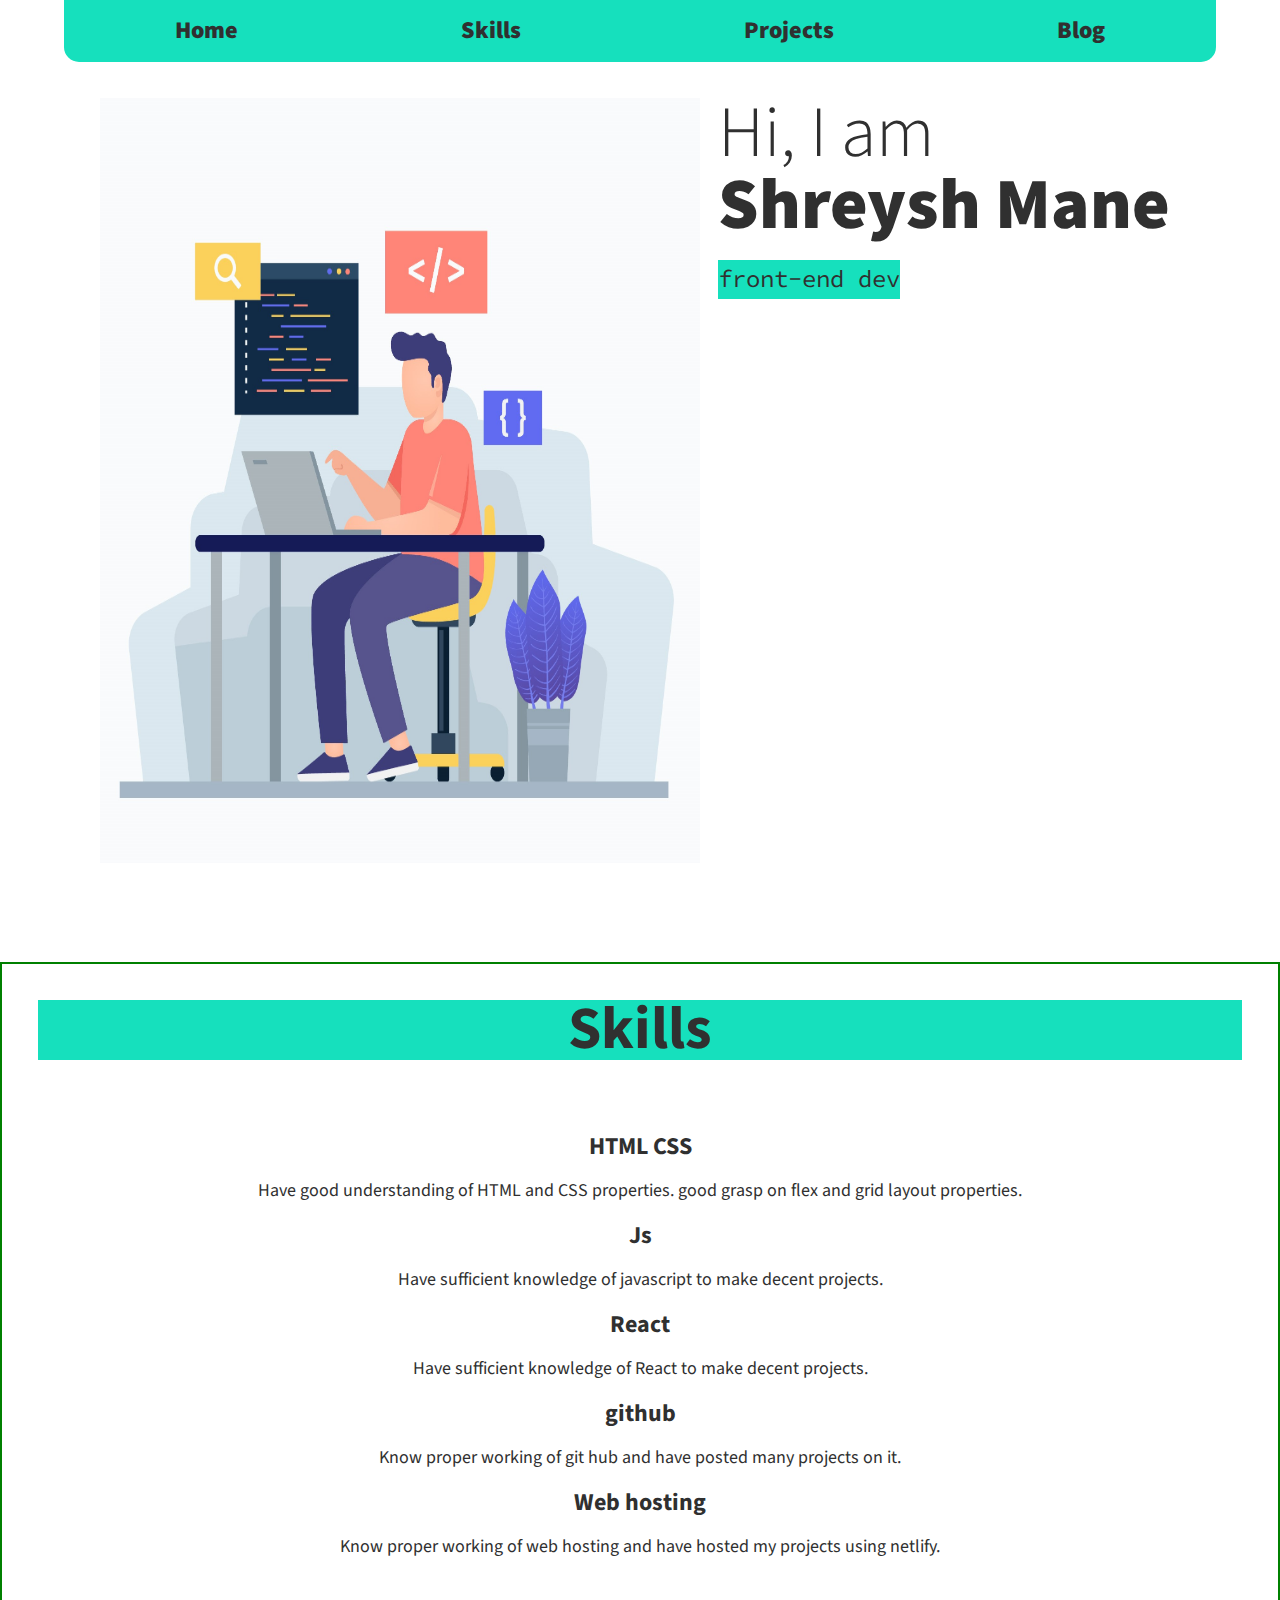
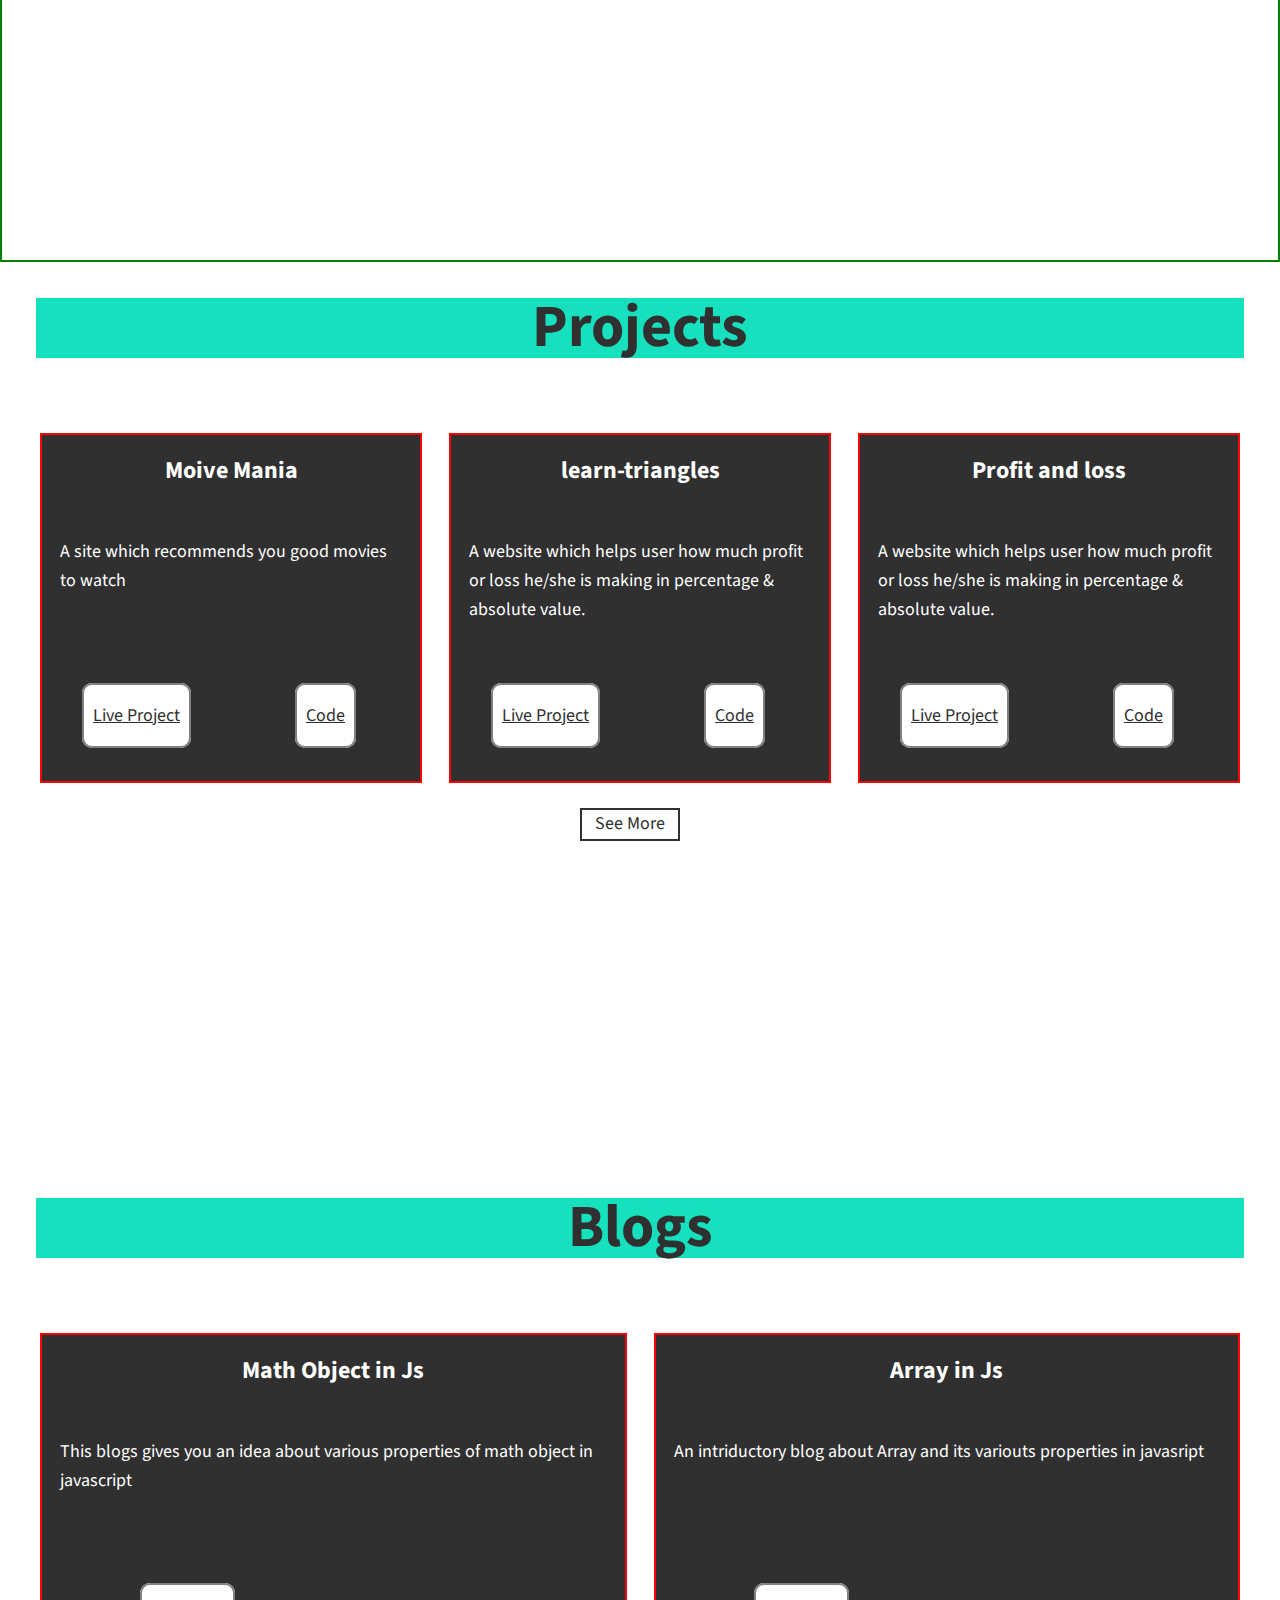
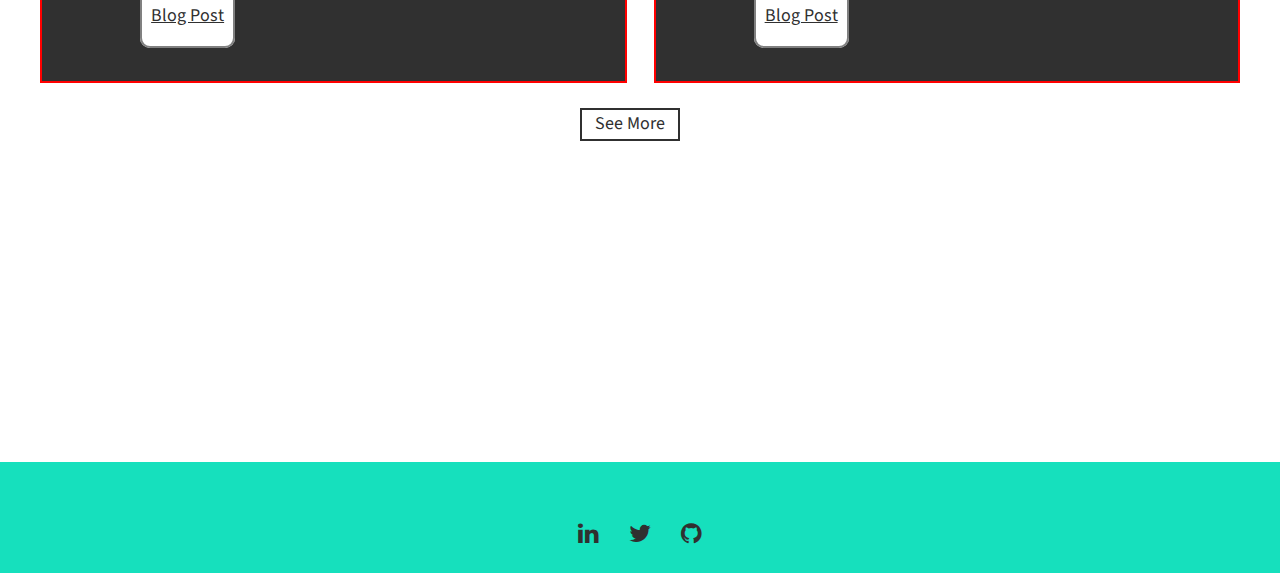
==== index.html @ 8b34b41b "feat - firstPage design" ====
<!DOCTYPE html>
<html lang="en">
  <head>
    <link
      rel="stylesheet"
      href="https://cdnjs.cloudflare.com/ajax/libs/font-awesome/4.7.0/css/font-awesome.min.css"
    />
    <link
      href="https://fonts.googleapis.com/css?family=Source+Code+Pro:400,900|Source+Sans+Pro:300,900&display=swap"
      rel="stylesheet"
    />

    <link rel="stylesheet" href="./style.css" />
  </head>
  <body>
    <header>
      <nav class="nav">
        <ul class="nav__list">
          <li class="nav__item">
            <a href="#home">Home</a>
          </li>
          <li class="nav__item">
            <a href="#skills">Skills</a>
          </li>
          <li class="nav__item">
            <a href="#projects">Projects</a>
          </li>
          <li class="nav__item">
            <a href="#blog">Blog</a>
          </li>
        </ul>
      </nav>
    </header>

    <!-- Introduction -->
    <section class="intro" id="home">
      <div class="section__intro--right">
        <h1 class="section__title section__title--intro">
          Hi, I am <strong>Shreysh Mane</strong>
        </h1>
        <p class="section__subtitle section__subtitle--intro">front-end dev</p>
      </div>
      <img
        src="./img/Hero-img.jpg"
        alt="a picture of Jane Smith smiling"
        class="intro__img"
      />
    </section>
    <!-- skill -->
    <section class="my-skills" id="skills">
      <h2 class="section__title section__title--skills">Skills</h2>
      <div class="skills">
        <div class="skill">
          <h3>HTML CSS</h3>
          <p>
            Have good understanding of HTML and CSS properties. good grasp on
            flex and grid layout properties.
          </p>
        </div>
        <!-- skill -->

        <div class="skill">
          <h3>Js</h3>
          <p>
            Have sufficient knowledge of javascript to make decent projects.
          </p>
        </div>
        <!-- / skill -->
        <div class="skill">
          <h3>React</h3>
          <p>Have sufficient knowledge of React to make decent projects.</p>
        </div>
        <!-- / skill -->
        <div class="skill">
          <h3>github</h3>
          <p>
            Know proper working of git hub and have posted many projects on it.
          </p>
        </div>
        <!-- / skill -->
        <div class="skill">
          <h3>Web hosting</h3>
          <p>
            Know proper working of web hosting and have hosted my projects using
            netlify.
          </p>
        </div>
      </div>
    </section>

    <!-- My Projects -->
    <section class="my-projects" id="projects">
      <h2 class="section__title section__title--project">Projects</h2>
      <div class="projects">
        <!-- project -->
        <div class="project">
          <h3 class="project-title">Moive Mania</h3>
          <p class="project-description">
            A site which recommends you good movies to watch
          </p>
          <div class="project-link"><a href="#">Live project</a></div>
          <div class="project-link"><a href="#">Code </a></div>
        </div>
        <!-- project -->
        <div class="project">
          <h3 class="project-title">learn-triangles</h3>
          <p class="project-description">
            A website which helps user how much profit or loss he/she is making
            in percentage & absolute value.
          </p>

          <div class="project-link">
            <a href="#">Live project</a>
          </div>

          <div class="project-link">
            <a href="#">Code </a>
          </div>
        </div>

        <!-- project -->
        <div class="project">
          <h3 class="project-title">Profit and loss</h3>
          <p class="project-description">
            A website which helps user how much profit or loss he/she is making
            in percentage & absolute value.
          </p>
          <div class="project-link">
            <a href="#">Live project</a>
          </div>
          <div class="project-link">
            <a href="#">Code </a>
          </div>
        </div>
        <!-- project -->
      </div>
      <!-- / projects -->
      <div id="btn">
        <div class="btn">
          <a href="#">See More</a>
        </div>
      </div>
    </section>

    <!-- My Blogs -->
    <section class="my-projects" id="blog">
      <h2 class="section__title section__title--project">Blogs</h2>
      <div class="projects">
        <!-- blog1 -->
        <div class="project">
          <h3 class="project-title">Math Object in Js</h3>
          <p class="project-description">
            This blogs gives you an idea about various properties of math object
            in javascript
          </p>
          <div class="project-link"><a href="#">Blog Post </a></div>
        </div>
        <!-- blog -->
        <div class="project">
          <h3 class="project-title">Array in Js</h3>
          <p class="project-description">
            An intriductory blog about Array and its variouts properties in
            javasript
          </p>

          <div class="project-link">
            <a href="#">Blog Post</a>
          </div>
        </div>
      </div>
      <!-- / projects -->
      <div id="btn">
        <div class="btn">
          <a href="./blog/blog.html">See More</a>
        </div>
      </div>
    </section>

    <!-- Footer -->
    <footer class="footer">
      <!-- replace with your own email address -->

      <ul class="footer-list">
        <li>
          <a href="http://linked.com">
            <i class="fa fa-linkedin"></i>
          </a>
        </li>
        <li>
          <a href="https://twitter.com">
            <i class="fa fa-twitter"></i>
          </a>
        </li>
        <li>
          <a href="https://github.com">
            <i class="fa fa-github"></i>
          </a>
        </li>
      </ul>
    </footer>
  </body>
</html>
---- style.css ----
*,
*::before,
*::after {
  box-sizing: border-box;
}

/* Custom Properties, update these for your own design */

:root {
  --ff-primary: "Source Sans Pro", sans-serif;
  --ff-secondary: "Source Code Pro", monospace;

  --fw-reg: 300;
  --fw-bold: 900;

  --clr-light: #fff;
  --clr-dark: #303030;
  --clr-accent: #16e0bd;

  --fs-h1: 3rem;
  --fs-h2: 2.25rem;
  --fs-h3: 1.25rem;
  --fs-body: 1rem;

  --bs: 0.25em 0.25em 0.75em rbga(0, 0, 0, 0.25);
}

@media (min-width: 800px) {
  :root {
    --fs-h1: 4.5rem;
    --fs-h2: 3.75rem;
    --fs-h3: 1.5rem;
    --fs-body: 1.125rem;
  }
}

/* General styles */

body {
  background: var(--clr-light);
  color: var(--clr-dark);
  margin: 0;
  font-family: var(--ff-primary);
  font-size: var(--fs-body);
  line-height: 1.6;
}

img {
  display: block;
  max-width: 100%;
}

strong {
  font-weight: var(--fw-bold);
}

h1,
h2,
h3 {
  line-height: 1;
  margin: 0;
}

h1 {
  font-size: var(--fs-h1);
}
h2 {
  font-size: var(--fs-h2);
}
h3 {
  font-size: var(--fs-h3);
}

a {
  text-decoration: none;
  text-transform: capitalize;
  color: var(--clr-dark);
}

ul {
  list-style: none;
  margin: 0;
  padding: 0;
}

.nav {
  background-color: var(--clr-accent);
  border-radius: 0 0 15px 15px;
  min-height: 50px;
}
.nav__list {
  display: flex;
  justify-content: space-around;
  flex-wrap: wrap;
}
.nav__item {
  /* border: 2px solid red; */
  font-size: var(--fs-h3);
  font-weight: var(--fw-bold);
  padding: 0.5em;
}

section {
  padding: 2em 2em;
  min-height: 100vh;
}

.section__title {
  margin-bottom: 0.25em;
}
.intro {
  height: calc(100 - 60px);
}

.section__title--intro {
  font-weight: var(--fw-reg);
}

.section__title--intro strong {
  display: block;
}

.section__subtitle {
  margin: 0;
  font-size: var(--fs-h3);
}

.section__subtitle--intro,
.section__subtitle--about {
  background: var(--clr-accent);
  font-family: var(--ff-secondary);
  margin-bottom: 1em;
}

.intro {
  position: relative;
}

.intro__img {
  box-shadow: var(--bs);
}

.section__subtitle--intro {
  display: inline-block;
}

/* #btn {
  width: 100%;
  background-color: red;
} */
.btn {
  display: inline-block;
  width: 100px;
  text-align: center;
  margin: 25px 0 0 30%;
  border: 2px solid;
}

@media (min-width: 600px) {
  .nav {
    /* min-height: 50px; */
    width: 90%;
    margin: 0 auto;
  }

  .intro {
    width: 90%;
    margin: 0 auto;
    display: flex;
    justify-content: flex-start;
  }
  .section__intro--right {
    margin-left: 1em;
    /* border: 2px solid red; */
    flex-grow: 1;
  }
  .intro__img {
    order: -1;
    width: min(600px, 60%);
    height: min(85vh, 80vw);
  }
  .btn {
    margin: 25px 0 0 45%;
  }
}

#skills {
  border: 2px solid green;
}
.section__title--skills {
  text-align: center;
  background-color: var(--clr-accent);
}
.skill h3 {
  text-align: center;
}

.section__title--skills {
  text-align: center;
  margin-bottom: 1em;
}

@media (min-width: 600px) {
  .section__title--skills {
    margin-bottom: 1.25em;
  }
  .skills {
    /* min-height: 50px; */
    width: 90%;
    text-align: center;
    margin: 0 auto;
  }
}
#projects {
  width: 100vw;
}
.section__title--project {
  text-align: center;
  margin-bottom: 1em;
  background-color: var(--clr-accent);
}
.project-link {
  display: inline-block;
  margin: 0 0.5em 1.5em 0;
}
.project-link a {
  border: 2px solid grey;
  padding: 1em 0.5em;
  border-radius: 10px;
  background-color: var(--clr-light);
  text-decoration: underline;
}

@media (min-width: 800px) {
  .section__title--project {
    margin-bottom: 1.25em;
  }

  .projects {
    display: grid;
    max-width: 1200px;
    margin: 0 auto;
    grid-template-columns: repeat(auto-fit, minmax(200px, 1fr));
    grid-auto-rows: 350px;
    grid-gap: 1.5em;
    /* border: 2px solid blue; */
  }

  .project {
    border: 2px solid red;
    background-color: var(--clr-dark);
    color: var(--clr-light);
    display: flex;
    flex-wrap: wrap;
    align-content: flex-start;
  }

  .project-title {
    height: 15%;
    margin-top: 1em;

    flex-basis: 100%;
    text-align: center;
  }
  .project-description {
    height: 55%;
    flex-basis: 100%;
    margin: 0;
    padding: 1.5em 1em;
  }
  .project-link {
    text-align: center;
    height: 25%;
    flex-basis: 50%;
    margin: 0;
  }
  .project-link a {
    border: 2px solid grey;
    padding: 1em 0.5em;
    border-radius: 10px;
    background-color: var(--clr-light);
    text-decoration: underline;
  }
}

.footer {
  background-color: var(--clr-accent);
  text-align: center;
  padding: 1em 0;
}

.footer-list {
  list-style: none;
  display: flex;
  justify-content: center;
  margin: 2em 0 0;
  padding: 0;
}

.footer a {
  text-decoration: none;
  font-size: var(--fs-h3);
  padding: 15px;
}
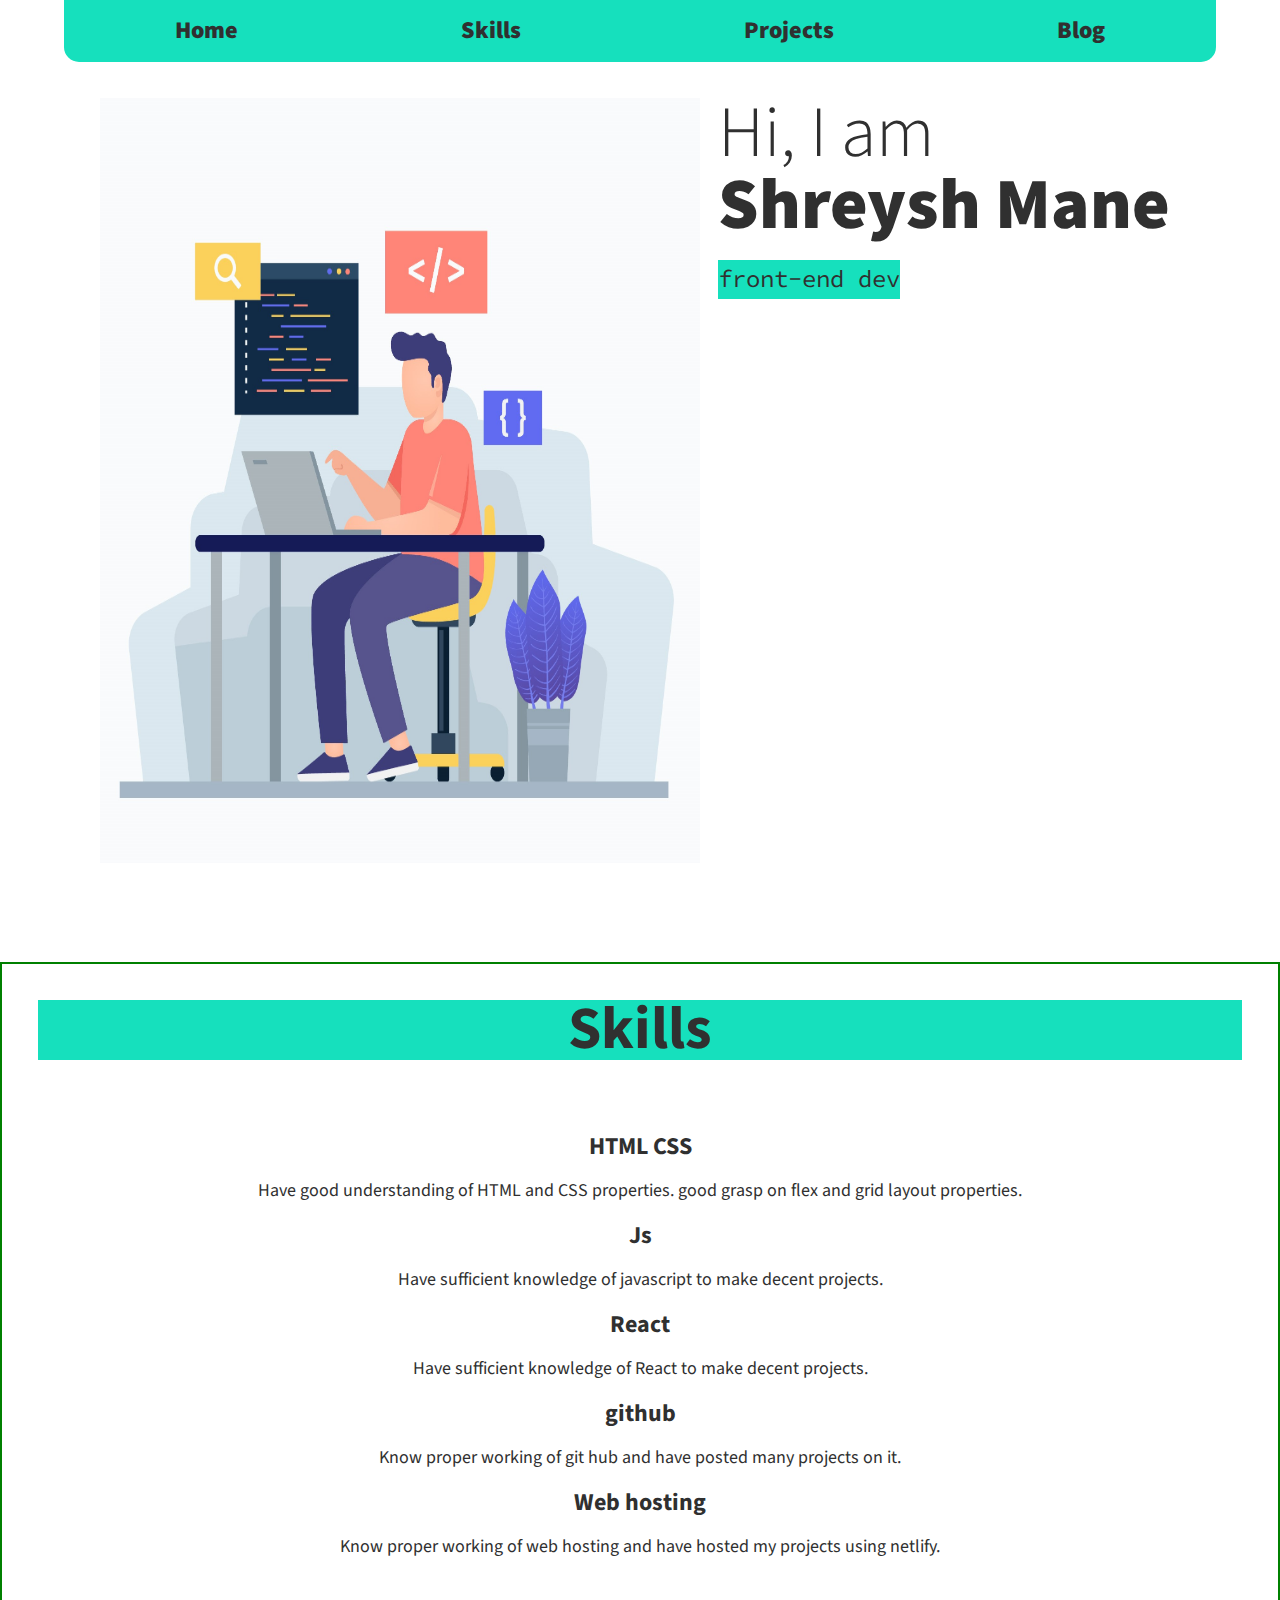
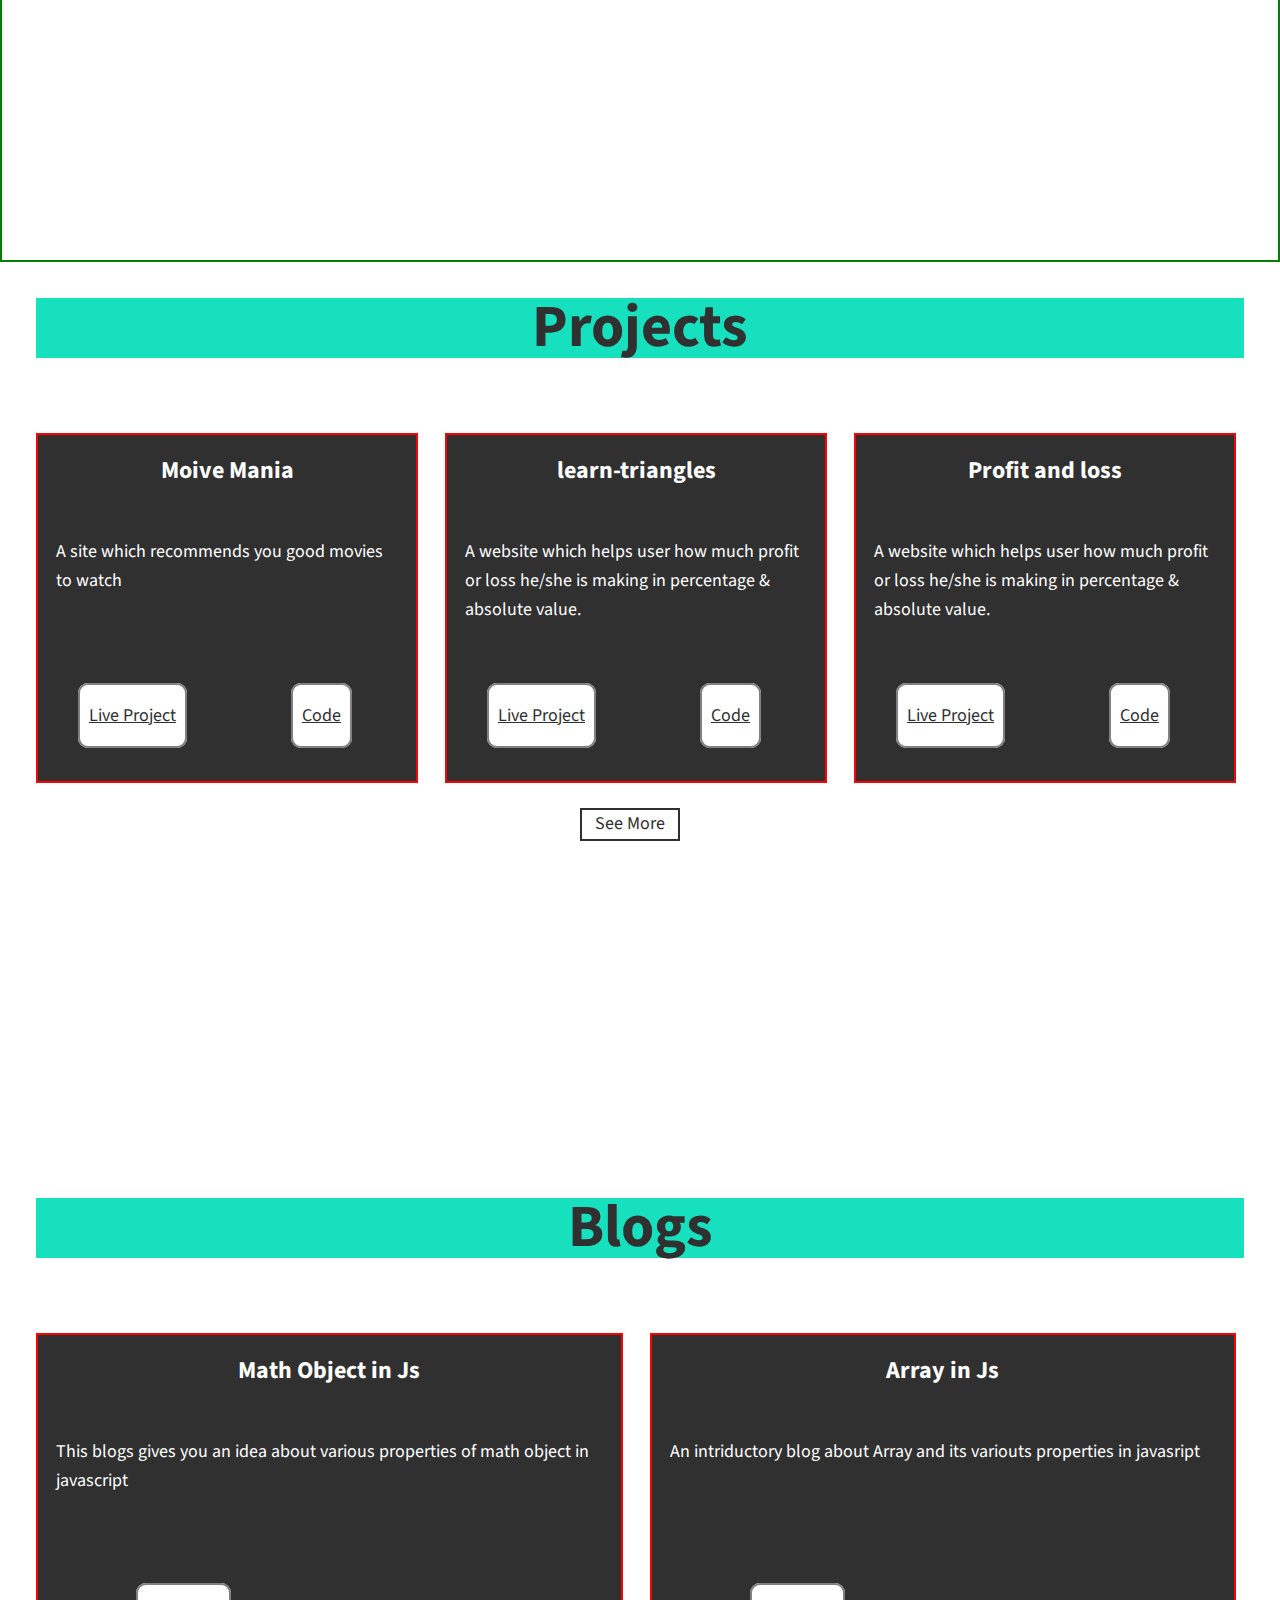
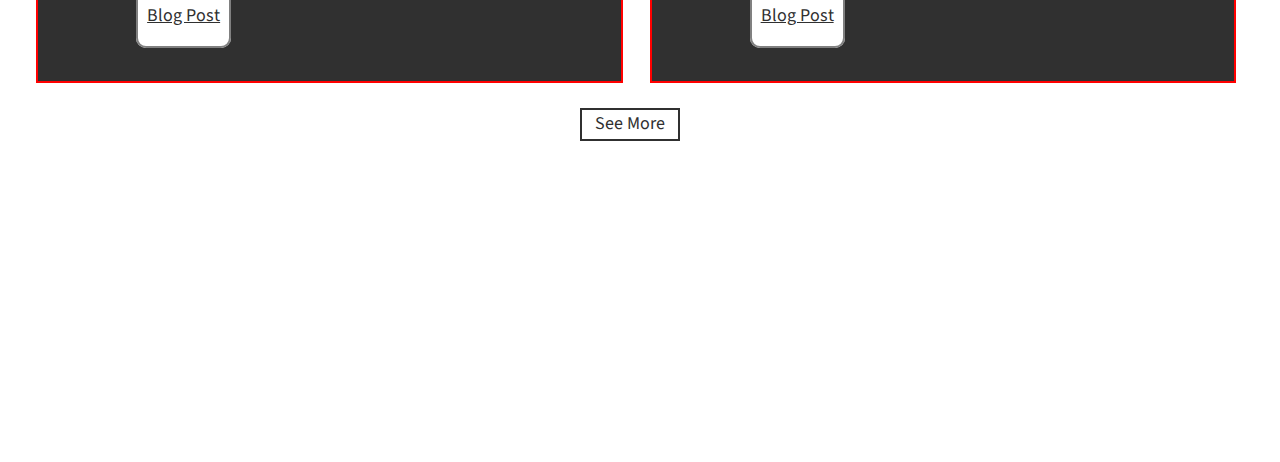
==== commit ebf49580: "feat -blog and project page" ====
--- a/index.html
+++ b/index.html
@@ -135,9 +135,10 @@
         <!-- project -->
       </div>
       <!-- / projects -->
+
       <div id="btn">
         <div class="btn">
-          <a href="#">See More</a>
+          <a href="./project/project.html">See More</a>
         </div>
       </div>
     </section>
@@ -177,9 +178,7 @@
     </section>
 
     <!-- Footer -->
-    <footer class="footer">
-      <!-- replace with your own email address -->
-
+    <!-- <footer class="footer">
       <ul class="footer-list">
         <li>
           <a href="http://linked.com">
@@ -197,6 +196,6 @@
           </a>
         </li>
       </ul>
-    </footer>
+    </footer> -->
   </body>
 </html>
--- a/style.css
+++ b/style.css
@@ -34,8 +34,6 @@
   }
 }
 
-/* General styles */
-
 body {
   background: var(--clr-light);
   color: var(--clr-dark);
@@ -94,7 +92,6 @@
   flex-wrap: wrap;
 }
 .nav__item {
-  /* border: 2px solid red; */
   font-size: var(--fs-h3);
   font-weight: var(--fw-bold);
   padding: 0.5em;
@@ -144,10 +141,6 @@
   display: inline-block;
 }
 
-/* #btn {
-  width: 100%;
-  background-color: red;
-} */
 .btn {
   display: inline-block;
   width: 100px;
@@ -156,9 +149,8 @@
   border: 2px solid;
 }
 
-@media (min-width: 600px) {
+@media (min-width: 480px) {
   .nav {
-    /* min-height: 50px; */
     width: 90%;
     margin: 0 auto;
   }
@@ -171,7 +163,6 @@
   }
   .section__intro--right {
     margin-left: 1em;
-    /* border: 2px solid red; */
     flex-grow: 1;
   }
   .intro__img {
@@ -205,7 +196,6 @@
     margin-bottom: 1.25em;
   }
   .skills {
-    /* min-height: 50px; */
     width: 90%;
     text-align: center;
     margin: 0 auto;
@@ -239,11 +229,9 @@
   .projects {
     display: grid;
     max-width: 1200px;
-    margin: 0 auto;
-    grid-template-columns: repeat(auto-fit, minmax(200px, 1fr));
+    grid-template-columns: repeat(auto-fit, minmax(300px, 1fr));
     grid-auto-rows: 350px;
     grid-gap: 1.5em;
-    /* border: 2px solid blue; */
   }
 
   .project {
@@ -282,7 +270,6 @@
     text-decoration: underline;
   }
 }
-
 .footer {
   background-color: var(--clr-accent);
   text-align: center;
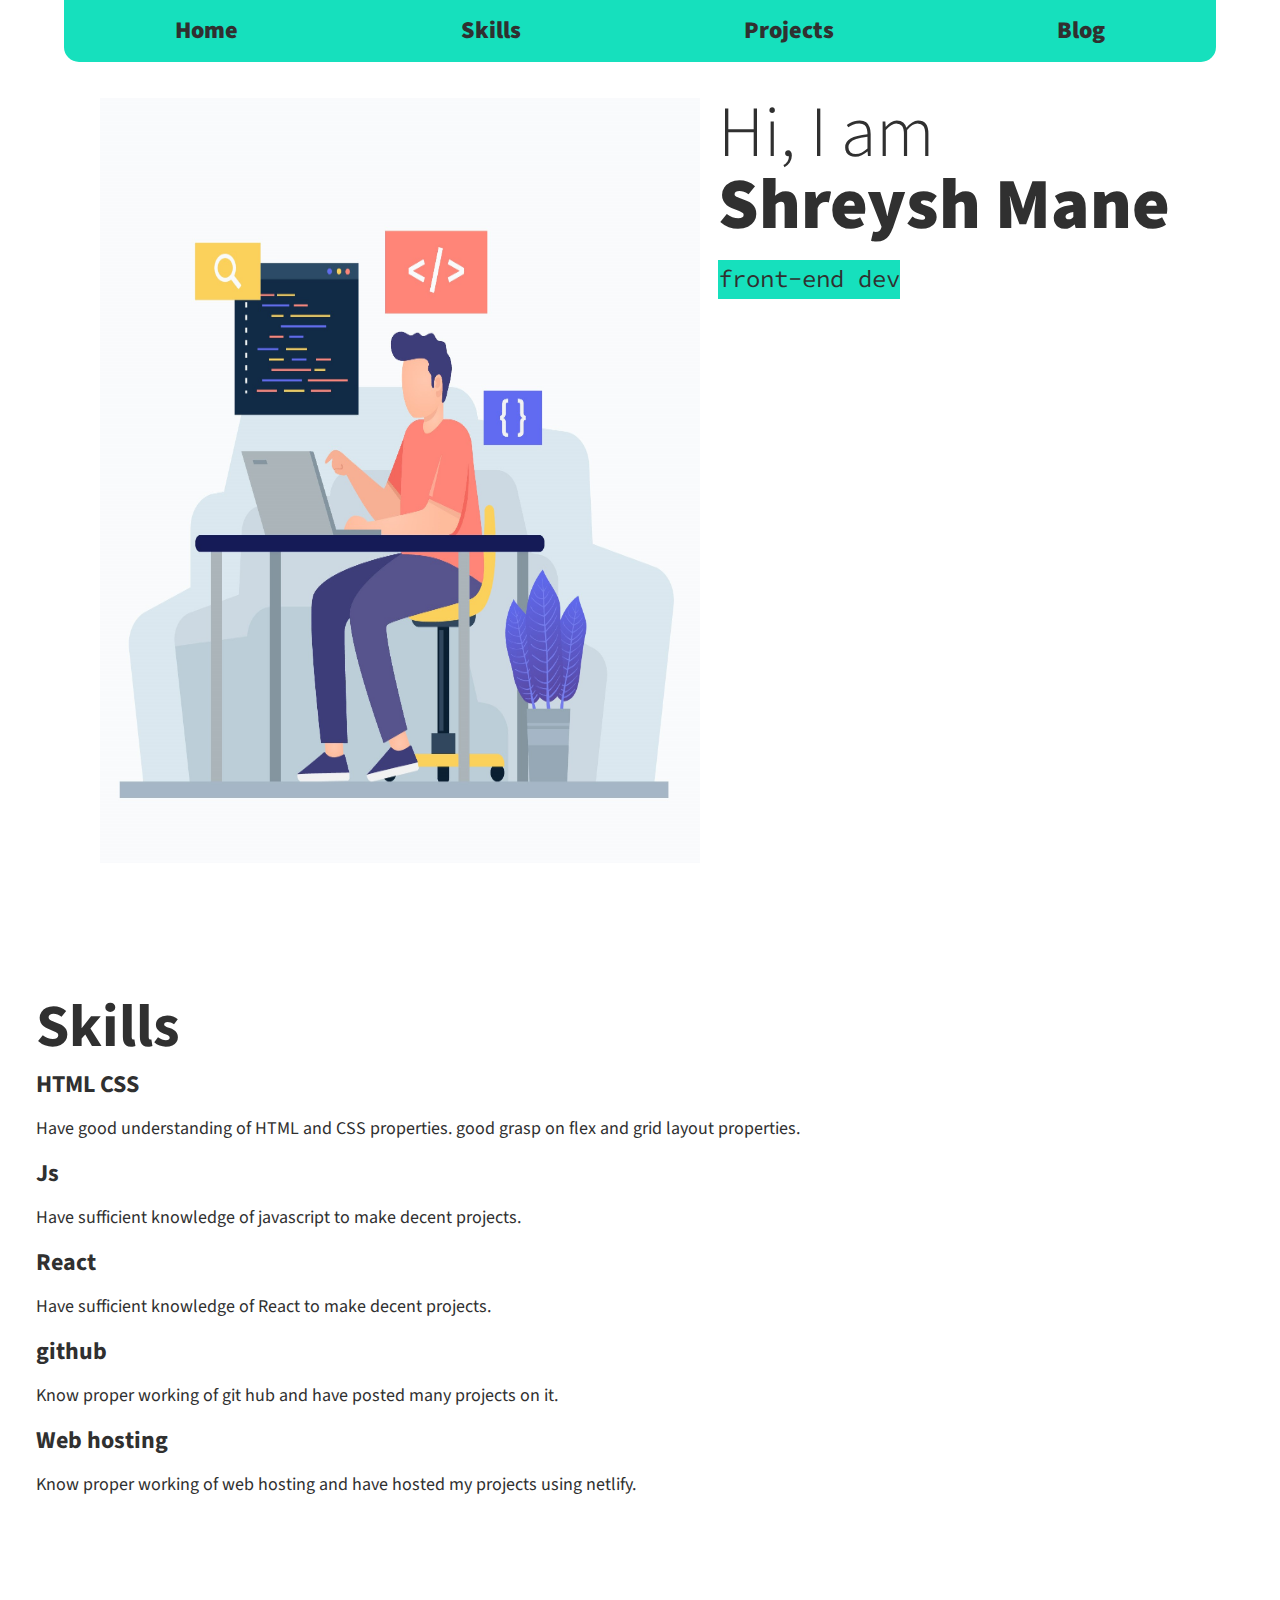
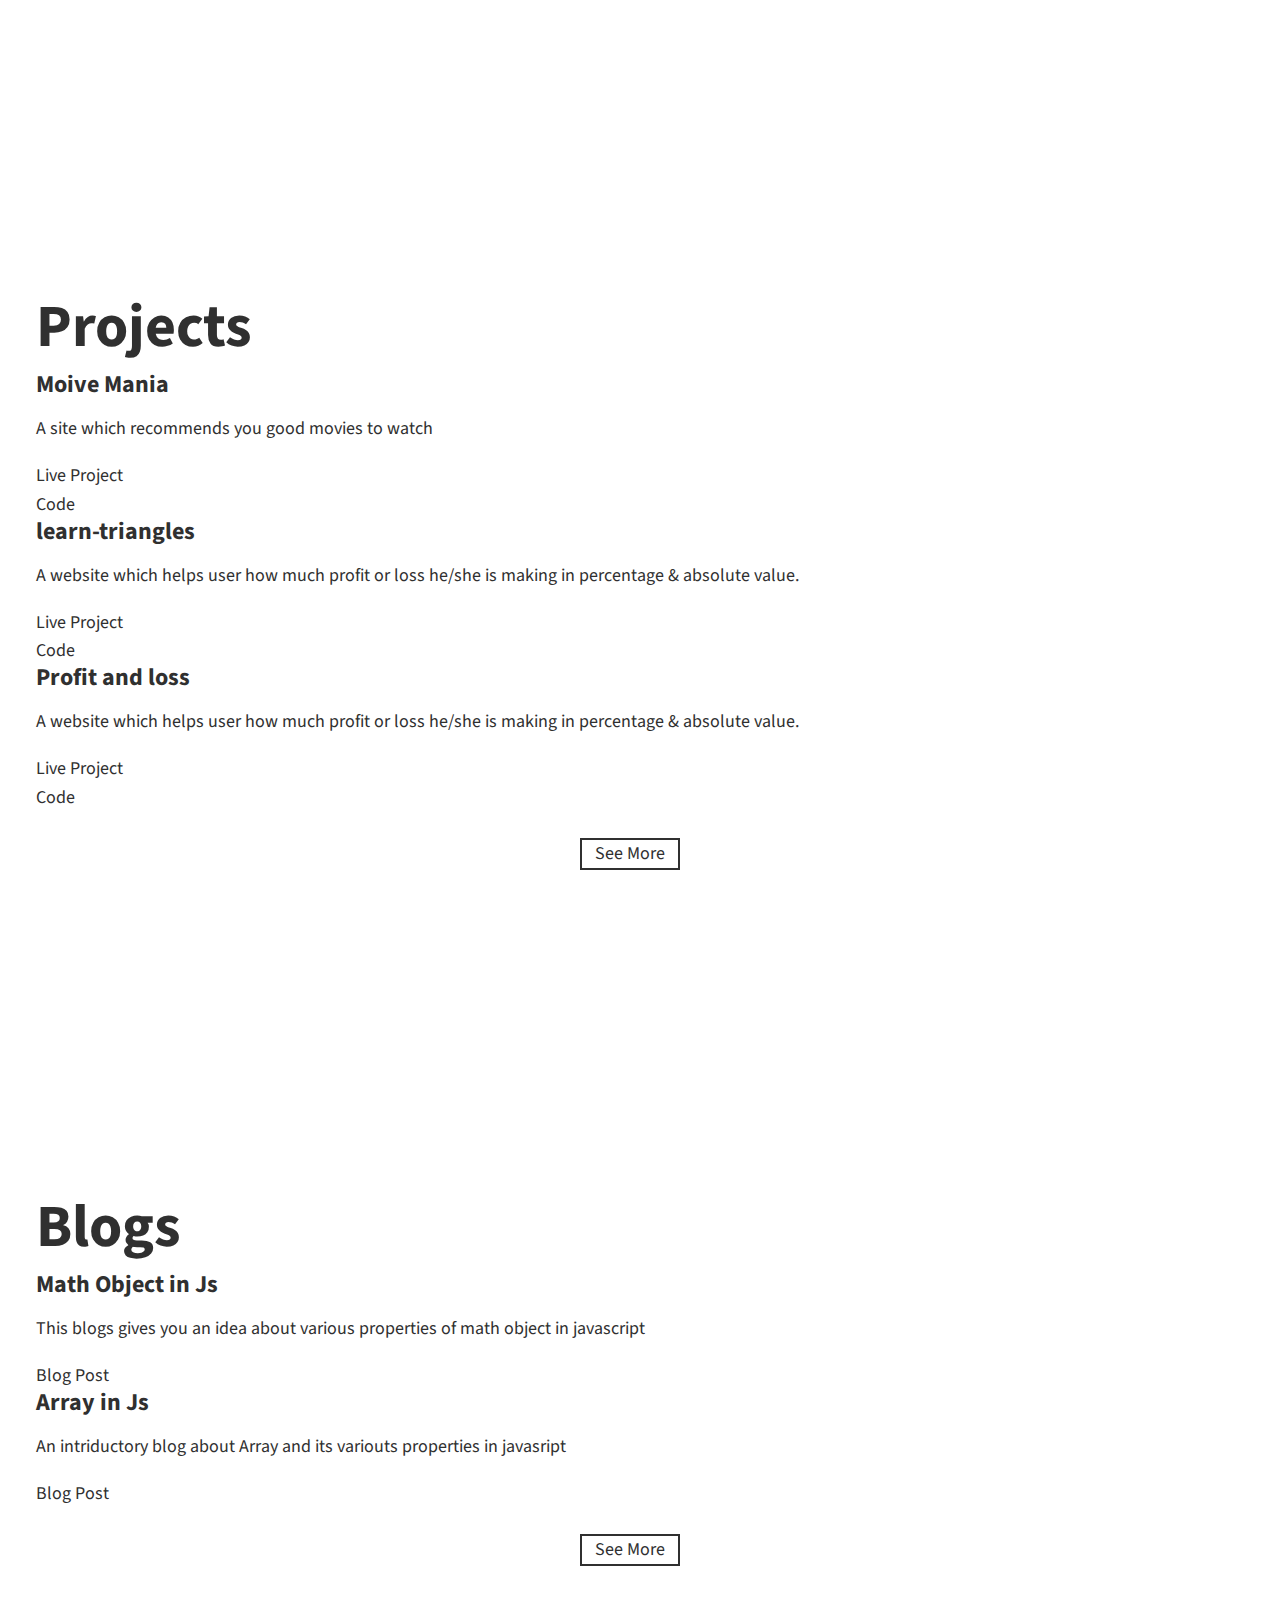
==== commit 5982aeb9: "feat - footer" ====
--- a/index.html
+++ b/index.html
@@ -154,7 +154,9 @@
             This blogs gives you an idea about various properties of math object
             in javascript
           </p>
-          <div class="project-link"><a href="#">Blog Post </a></div>
+          <div class="project-link">
+            <a href="./blog/blog2/blogMath.html">Blog Post </a>
+          </div>
         </div>
         <!-- blog -->
         <div class="project">
@@ -165,7 +167,7 @@
           </p>
 
           <div class="project-link">
-            <a href="#">Blog Post</a>
+            <a href="./blog/blog1/blogArray.html">Blog Post</a>
           </div>
         </div>
       </div>
@@ -177,8 +179,8 @@
       </div>
     </section>
 
-    <!-- Footer -->
-    <!-- <footer class="footer">
+
+    <footer class="footer">
       <ul class="footer-list">
         <li>
           <a href="http://linked.com">
@@ -196,6 +198,6 @@
           </a>
         </li>
       </ul>
-    </footer> -->
+    </footer>
   </body>
 </html>
--- a/style.css
+++ b/style.css
@@ -148,7 +148,7 @@
   margin: 25px 0 0 30%;
   border: 2px solid;
 }
-
+/* try giving min and max */
 @media (min-width: 480px) {
   .nav {
     width: 90%;
@@ -174,7 +174,7 @@
     margin: 25px 0 0 45%;
   }
 }
-
+/*
 #skills {
   border: 2px solid green;
 }
@@ -201,6 +201,7 @@
     margin: 0 auto;
   }
 }
+
 #projects {
   width: 100vw;
 }
@@ -288,4 +289,4 @@
   text-decoration: none;
   font-size: var(--fs-h3);
   padding: 15px;
-}
+} */
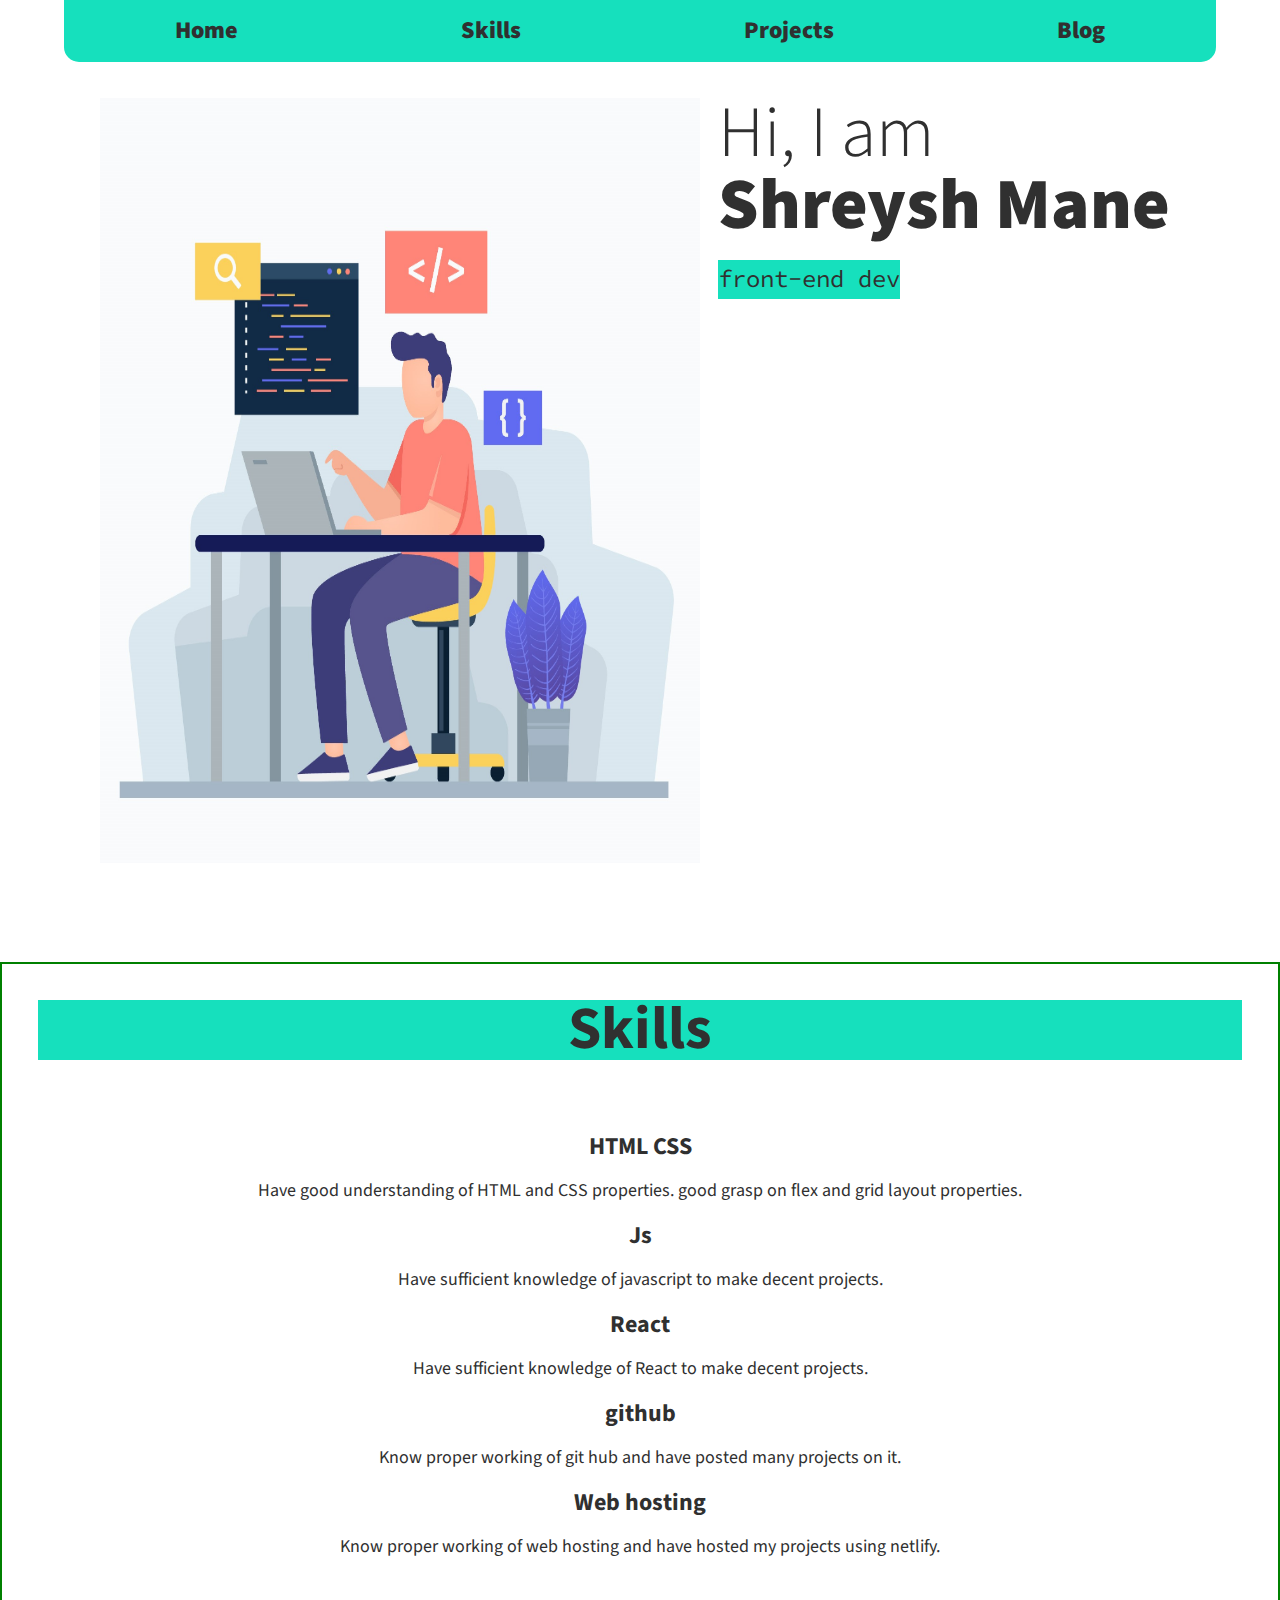
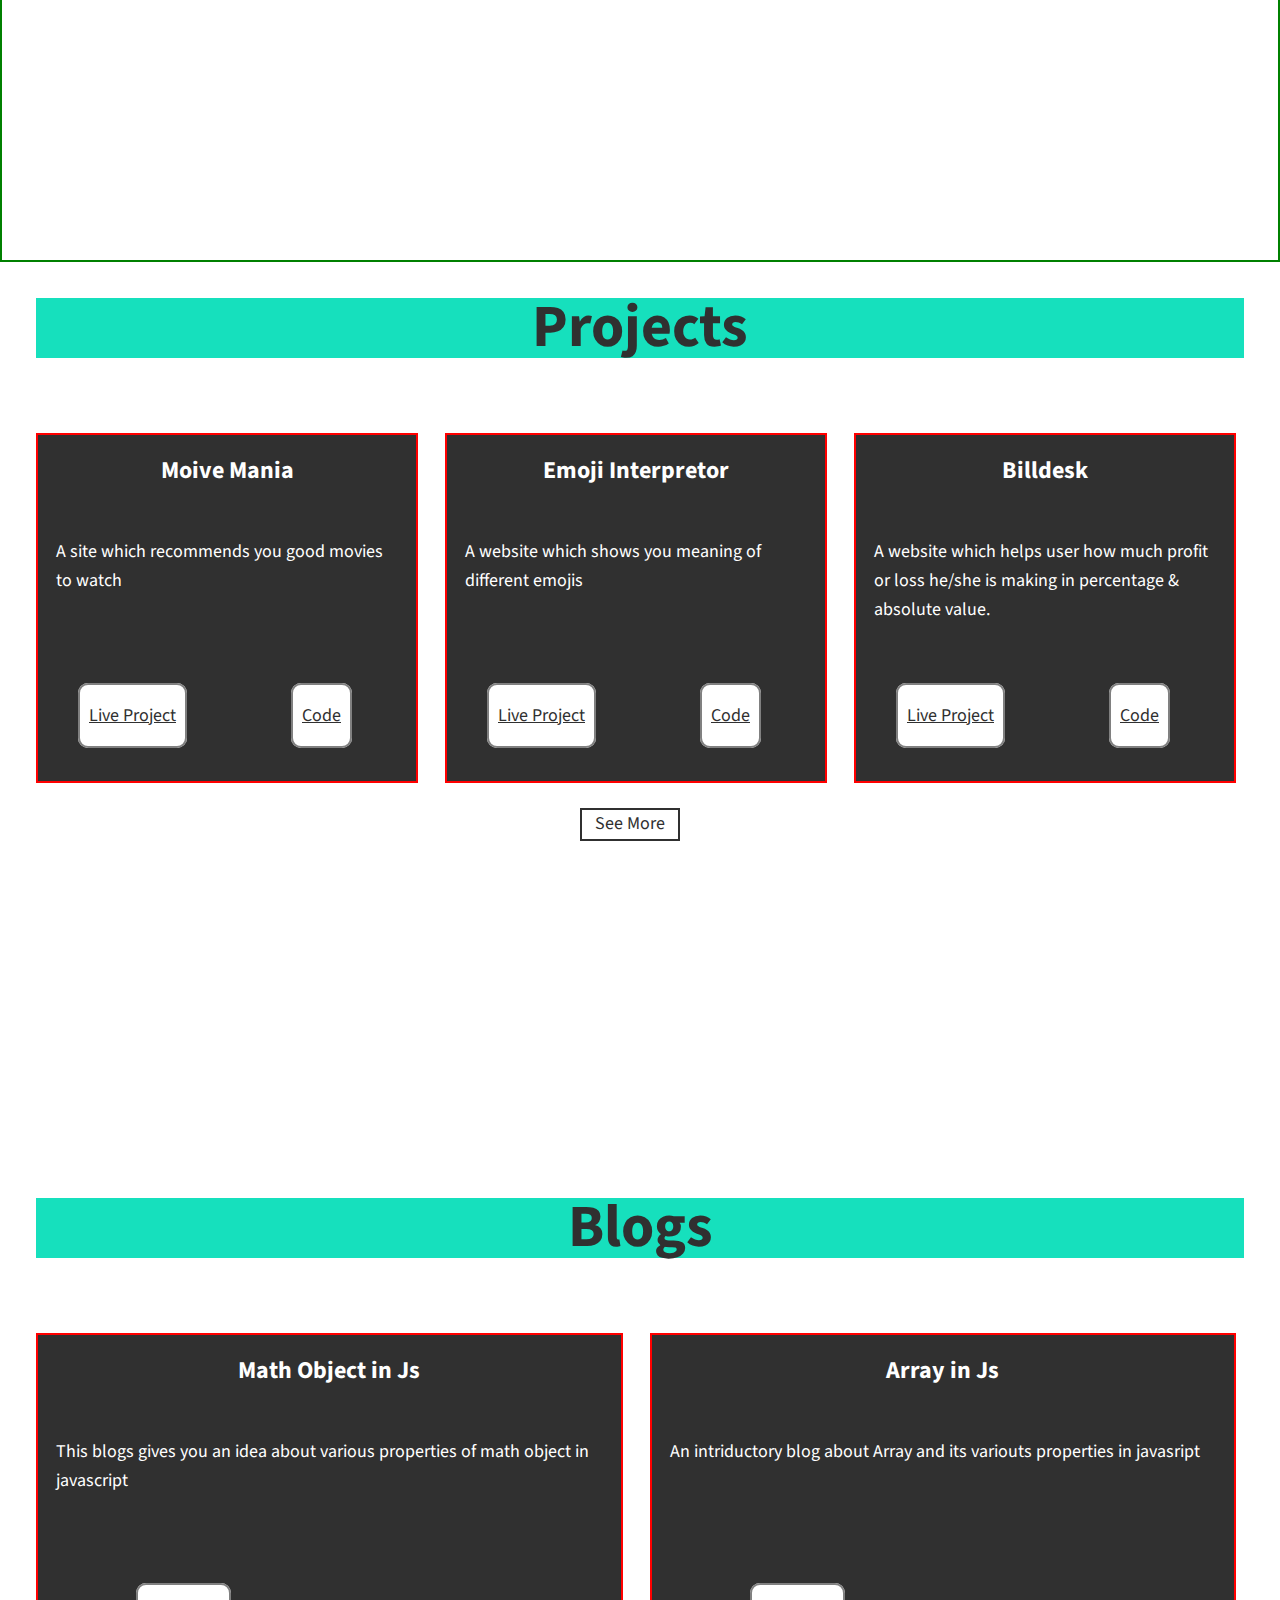
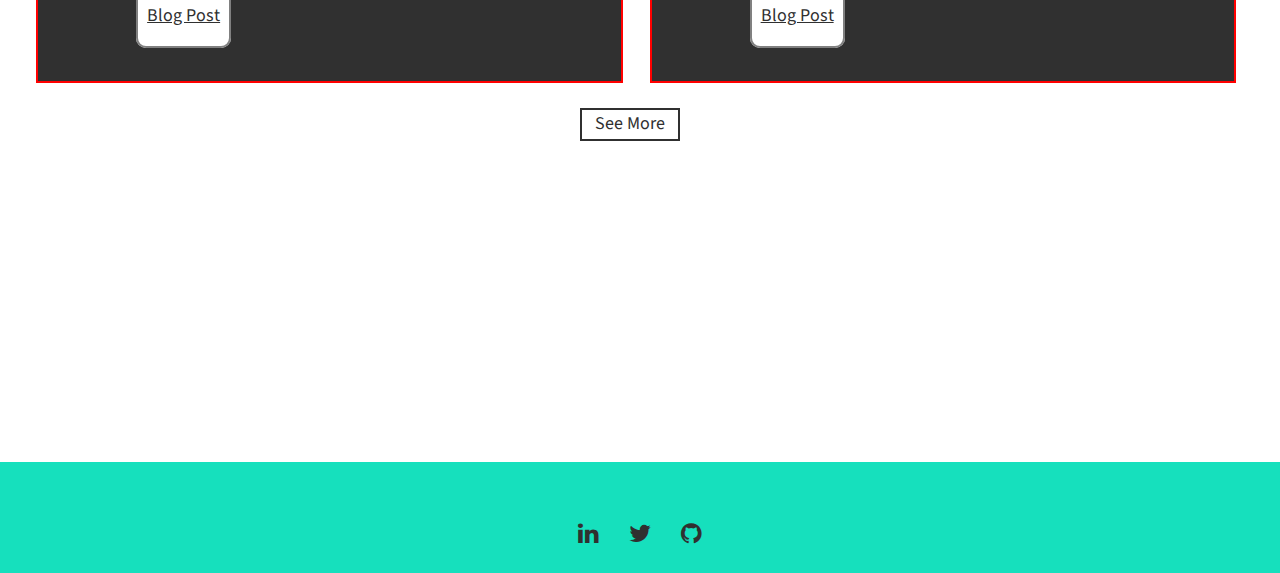
==== commit c63ad99c: "fix - links added" ====
--- a/index.html
+++ b/index.html
@@ -98,38 +98,43 @@
           <p class="project-description">
             A site which recommends you good movies to watch
           </p>
-          <div class="project-link"><a href="#">Live project</a></div>
-          <div class="project-link"><a href="#">Code </a></div>
-        </div>
-        <!-- project -->
-        <div class="project">
-          <h3 class="project-title">learn-triangles</h3>
+          <div class="project-link">
+            <a href="https://moviemaniaa.netlify.app/">Live project</a>
+          </div>
+          <div class="project-link">
+            <a href="https://github.com/shreysh-mane/Movie-Mania">Code </a>
+          </div>
+        </div>
+        <!-- project -->
+        <div class="project">
+          <h3 class="project-title">Emoji Interpretor</h3>
+          <p class="project-description">
+            A website which shows you meaning of different emojis
+          </p>
+
+          <div class="project-link">
+            <a href="https://emomeaning.netlify.app/">Live project</a>
+          </div>
+
+          <div class="project-link">
+            <a href="https://github.com/shreysh-mane/Emoji-interpreter"
+              >Code
+            </a>
+          </div>
+        </div>
+
+        <!-- project -->
+        <div class="project">
+          <h3 class="project-title">Billdesk</h3>
           <p class="project-description">
             A website which helps user how much profit or loss he/she is making
             in percentage & absolute value.
           </p>
-
-          <div class="project-link">
-            <a href="#">Live project</a>
-          </div>
-
-          <div class="project-link">
-            <a href="#">Code </a>
-          </div>
-        </div>
-
-        <!-- project -->
-        <div class="project">
-          <h3 class="project-title">Profit and loss</h3>
-          <p class="project-description">
-            A website which helps user how much profit or loss he/she is making
-            in percentage & absolute value.
-          </p>
-          <div class="project-link">
-            <a href="#">Live project</a>
-          </div>
-          <div class="project-link">
-            <a href="#">Code </a>
+          <div class="project-link">
+            <a href="https://billdesk.netlify.app/">Live project</a>
+          </div>
+          <div class="project-link">
+            <a href="https://github.com/shreysh-mane/Cash-Register">Code </a>
           </div>
         </div>
         <!-- project -->
@@ -179,21 +184,20 @@
       </div>
     </section>
 
-
     <footer class="footer">
       <ul class="footer-list">
         <li>
-          <a href="http://linked.com">
+          <a href="https://www.linkedin.com/in/shreysh-mane/">
             <i class="fa fa-linkedin"></i>
           </a>
         </li>
         <li>
-          <a href="https://twitter.com">
+          <a href="https://twitter.com/shreysh_mane">
             <i class="fa fa-twitter"></i>
           </a>
         </li>
         <li>
-          <a href="https://github.com">
+          <a href="https://github.com/shreysh-mane">
             <i class="fa fa-github"></i>
           </a>
         </li>
--- a/style.css
+++ b/style.css
@@ -174,7 +174,7 @@
     margin: 25px 0 0 45%;
   }
 }
-/*
+
 #skills {
   border: 2px solid green;
 }
@@ -289,4 +289,4 @@
   text-decoration: none;
   font-size: var(--fs-h3);
   padding: 15px;
-} */
+}
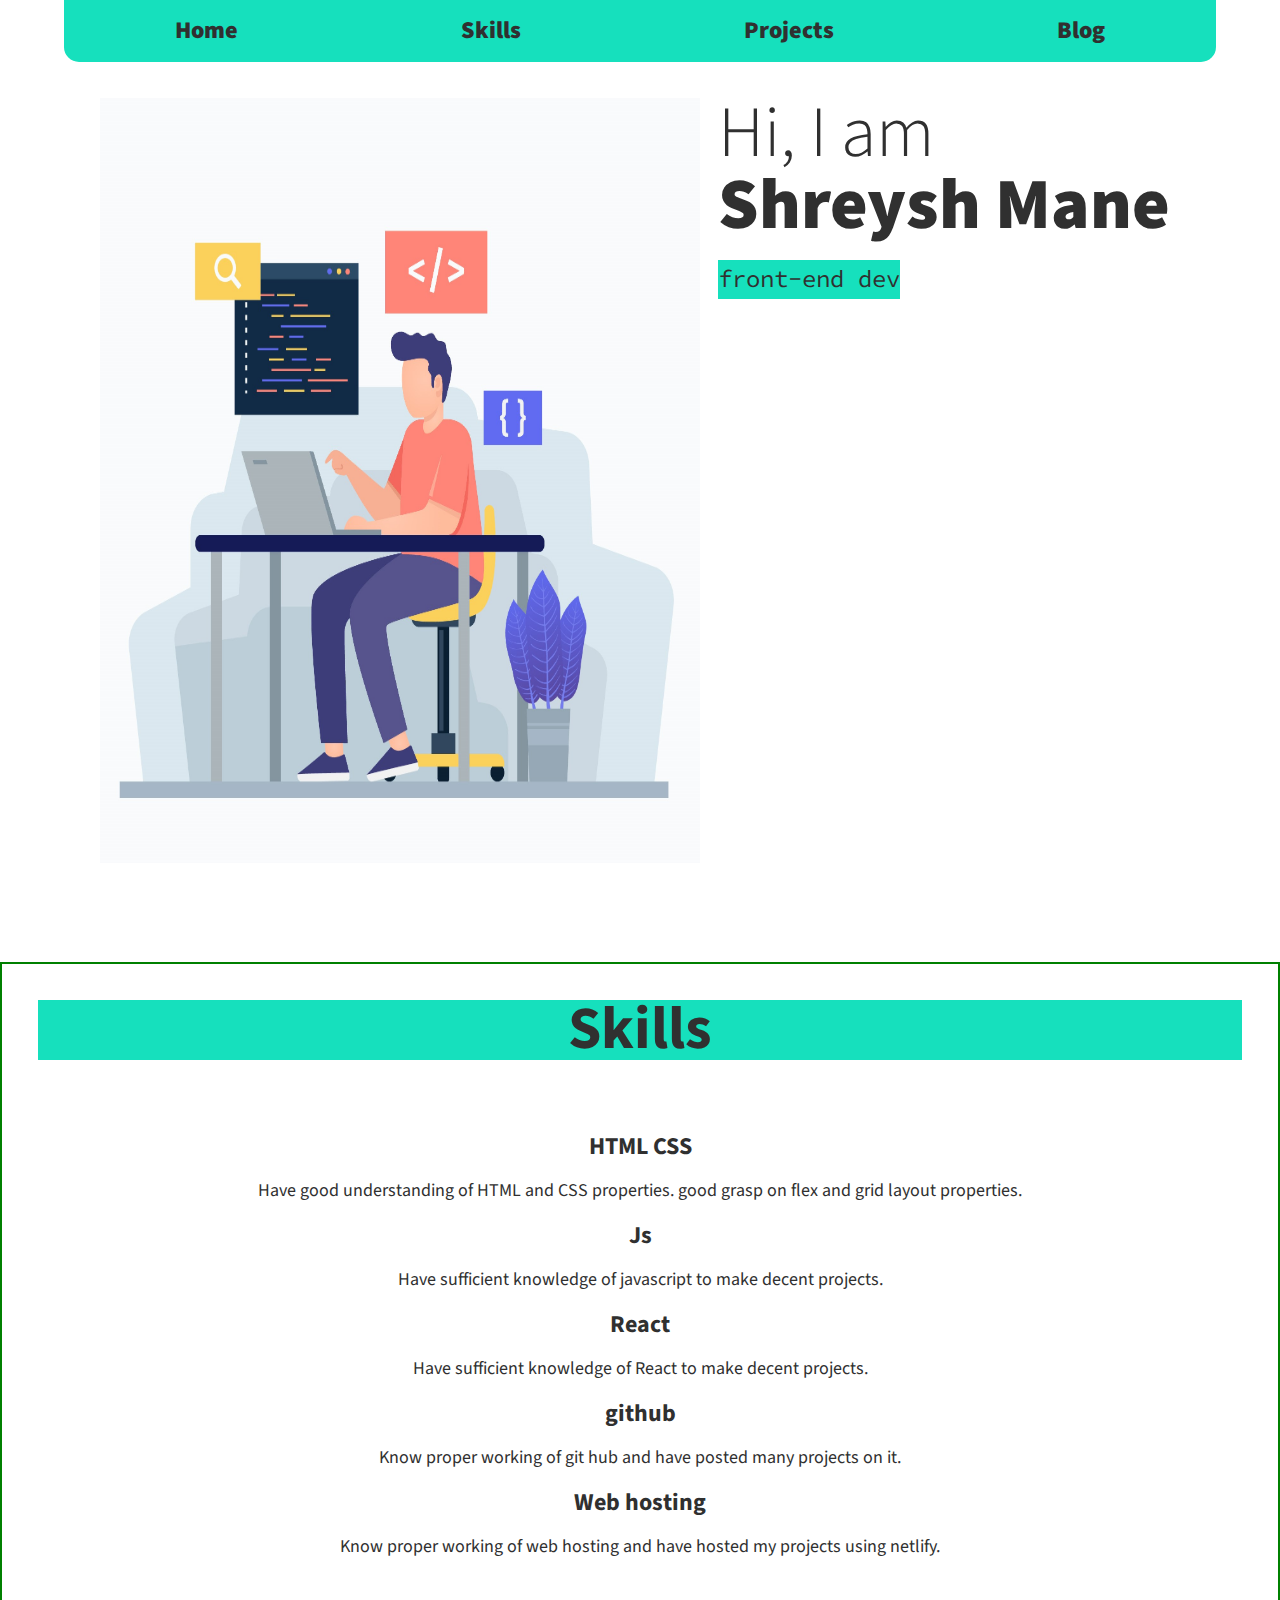
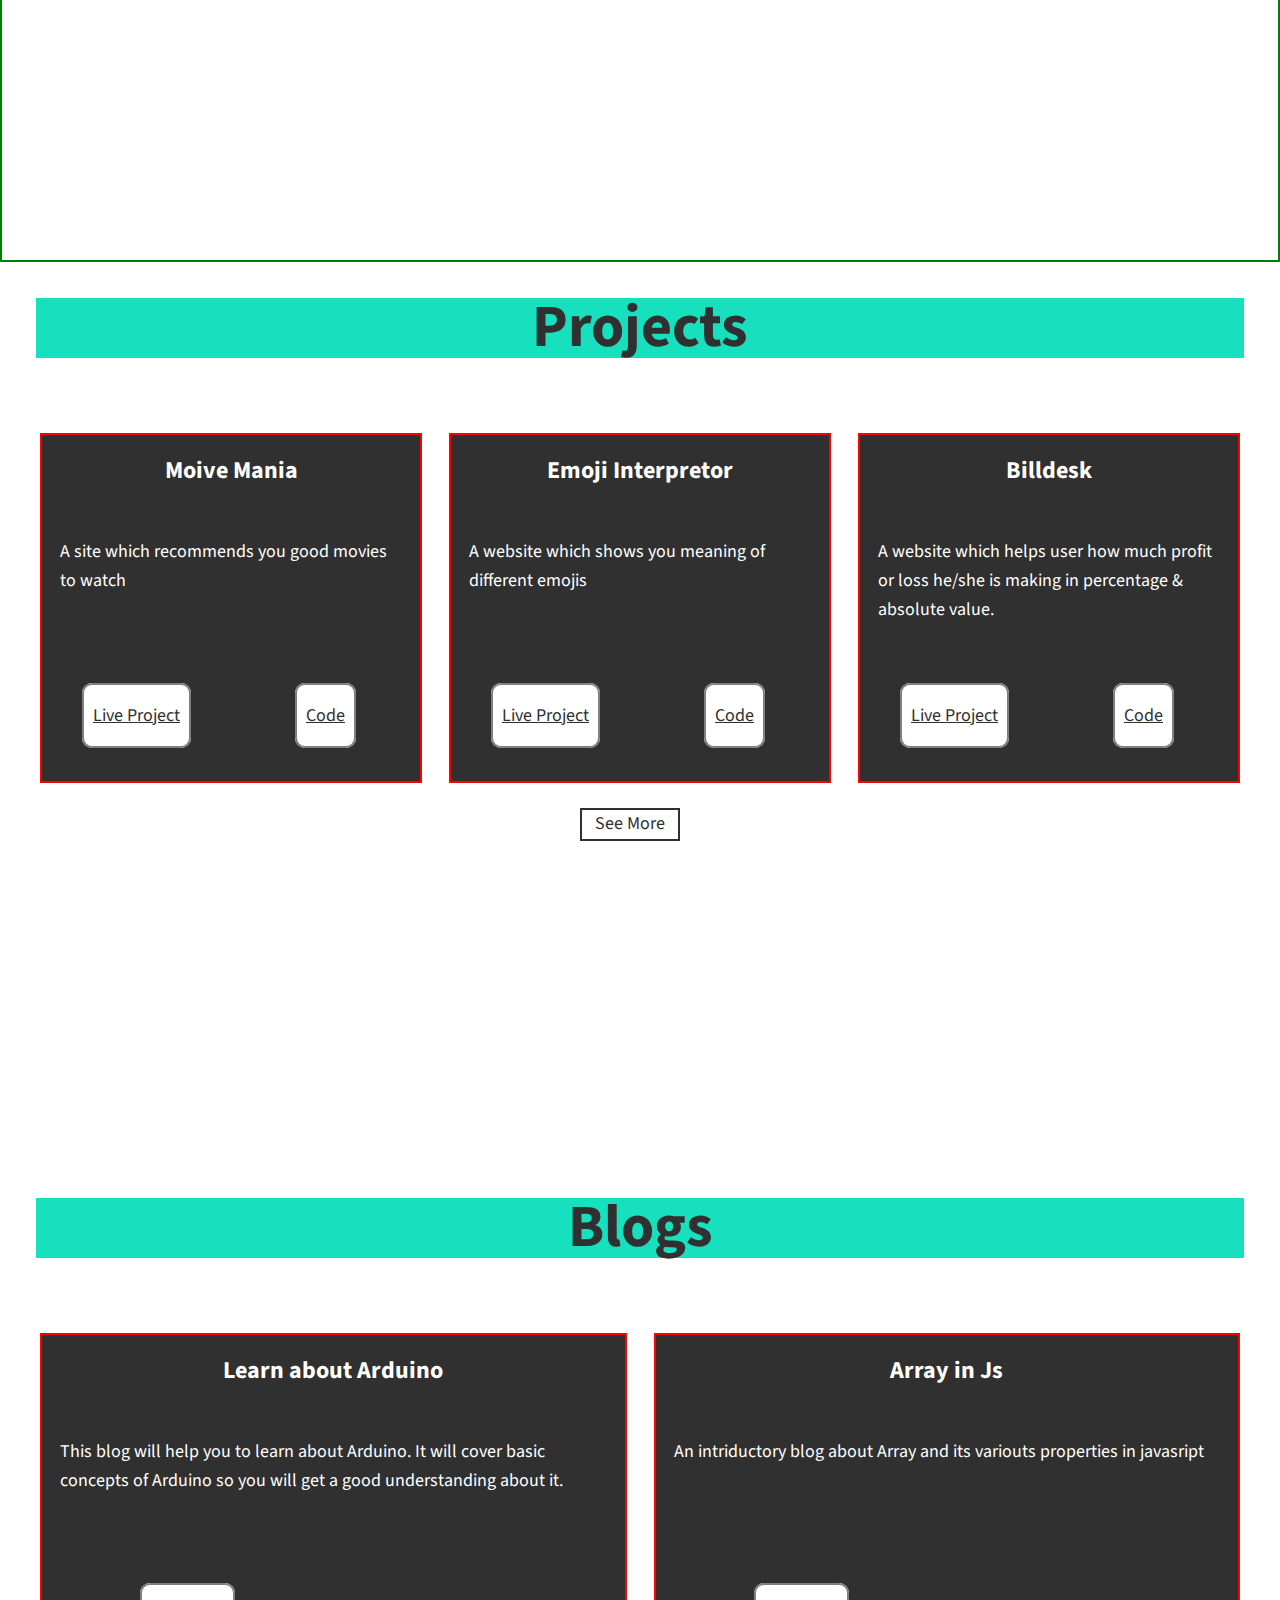
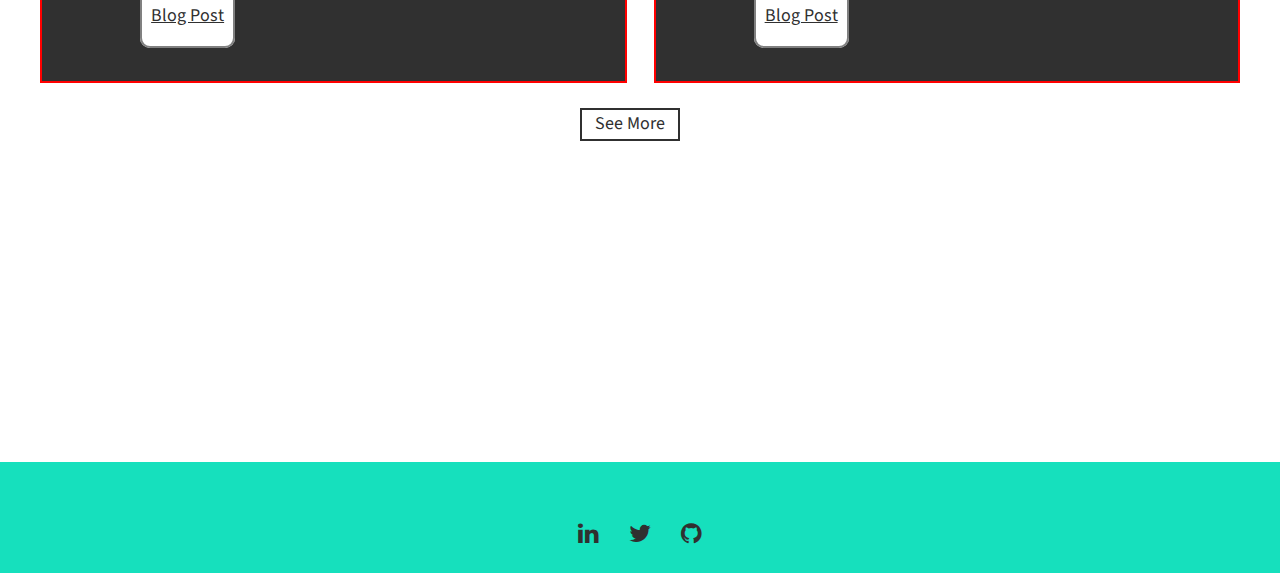
==== commit 9bc7c775: "debug - blog layout" ====
--- a/index.html
+++ b/index.html
@@ -154,13 +154,13 @@
       <div class="projects">
         <!-- blog1 -->
         <div class="project">
-          <h3 class="project-title">Math Object in Js</h3>
-          <p class="project-description">
-            This blogs gives you an idea about various properties of math object
-            in javascript
-          </p>
-          <div class="project-link">
-            <a href="./blog/blog2/blogMath.html">Blog Post </a>
+          <h3 class="project-title">Learn about Arduino</h3>
+          <p class="project-description">
+            This blog will help you to learn about Arduino. It will cover basic
+            concepts of Arduino so you will get a good understanding about it.
+          </p>
+          <div class="project-link">
+            <a href="./blog/blog1/blogArduino.html">Blog Post </a>
           </div>
         </div>
         <!-- blog -->
@@ -172,7 +172,7 @@
           </p>
 
           <div class="project-link">
-            <a href="./blog/blog1/blogArray.html">Blog Post</a>
+            <a href="./blog/blog3/blogArray.html">Blog Post</a>
           </div>
         </div>
       </div>
--- a/style.css
+++ b/style.css
@@ -229,6 +229,7 @@
 
   .projects {
     display: grid;
+    margin: 0 auto;
     max-width: 1200px;
     grid-template-columns: repeat(auto-fit, minmax(300px, 1fr));
     grid-auto-rows: 350px;
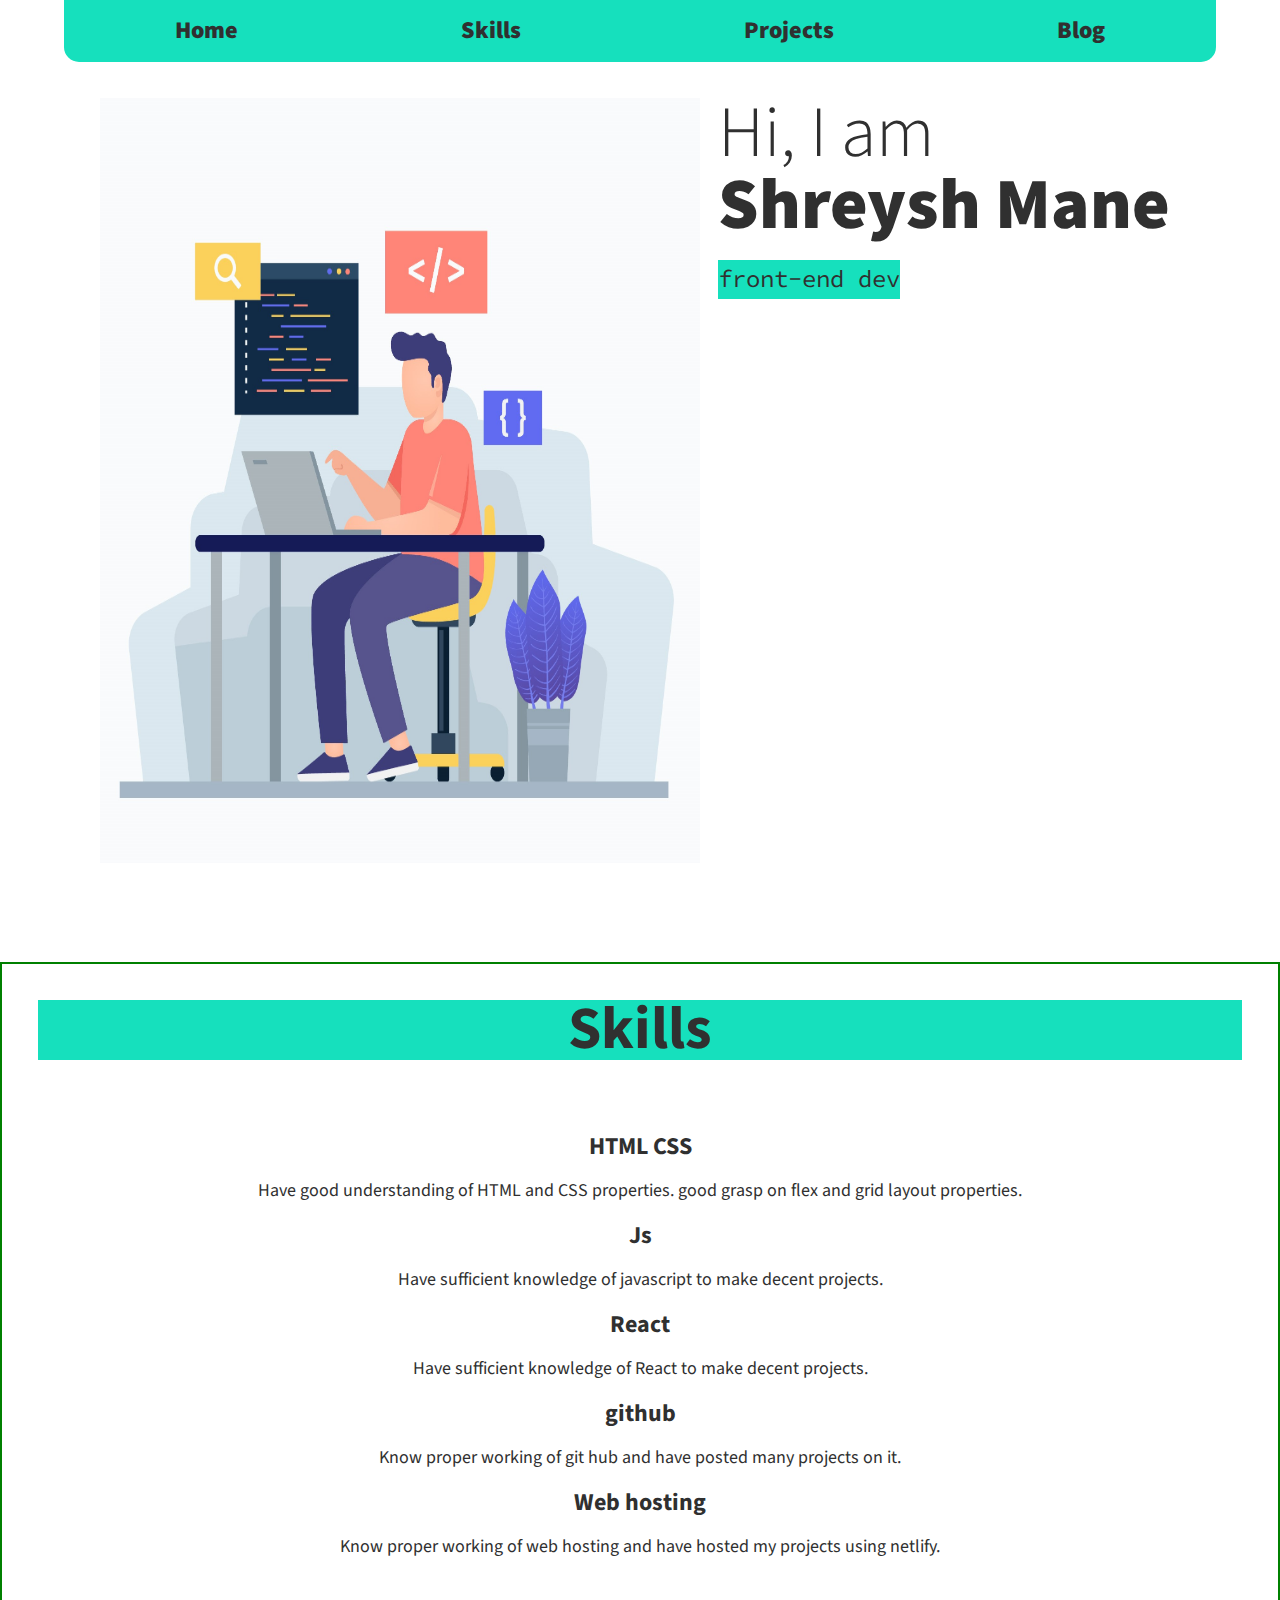
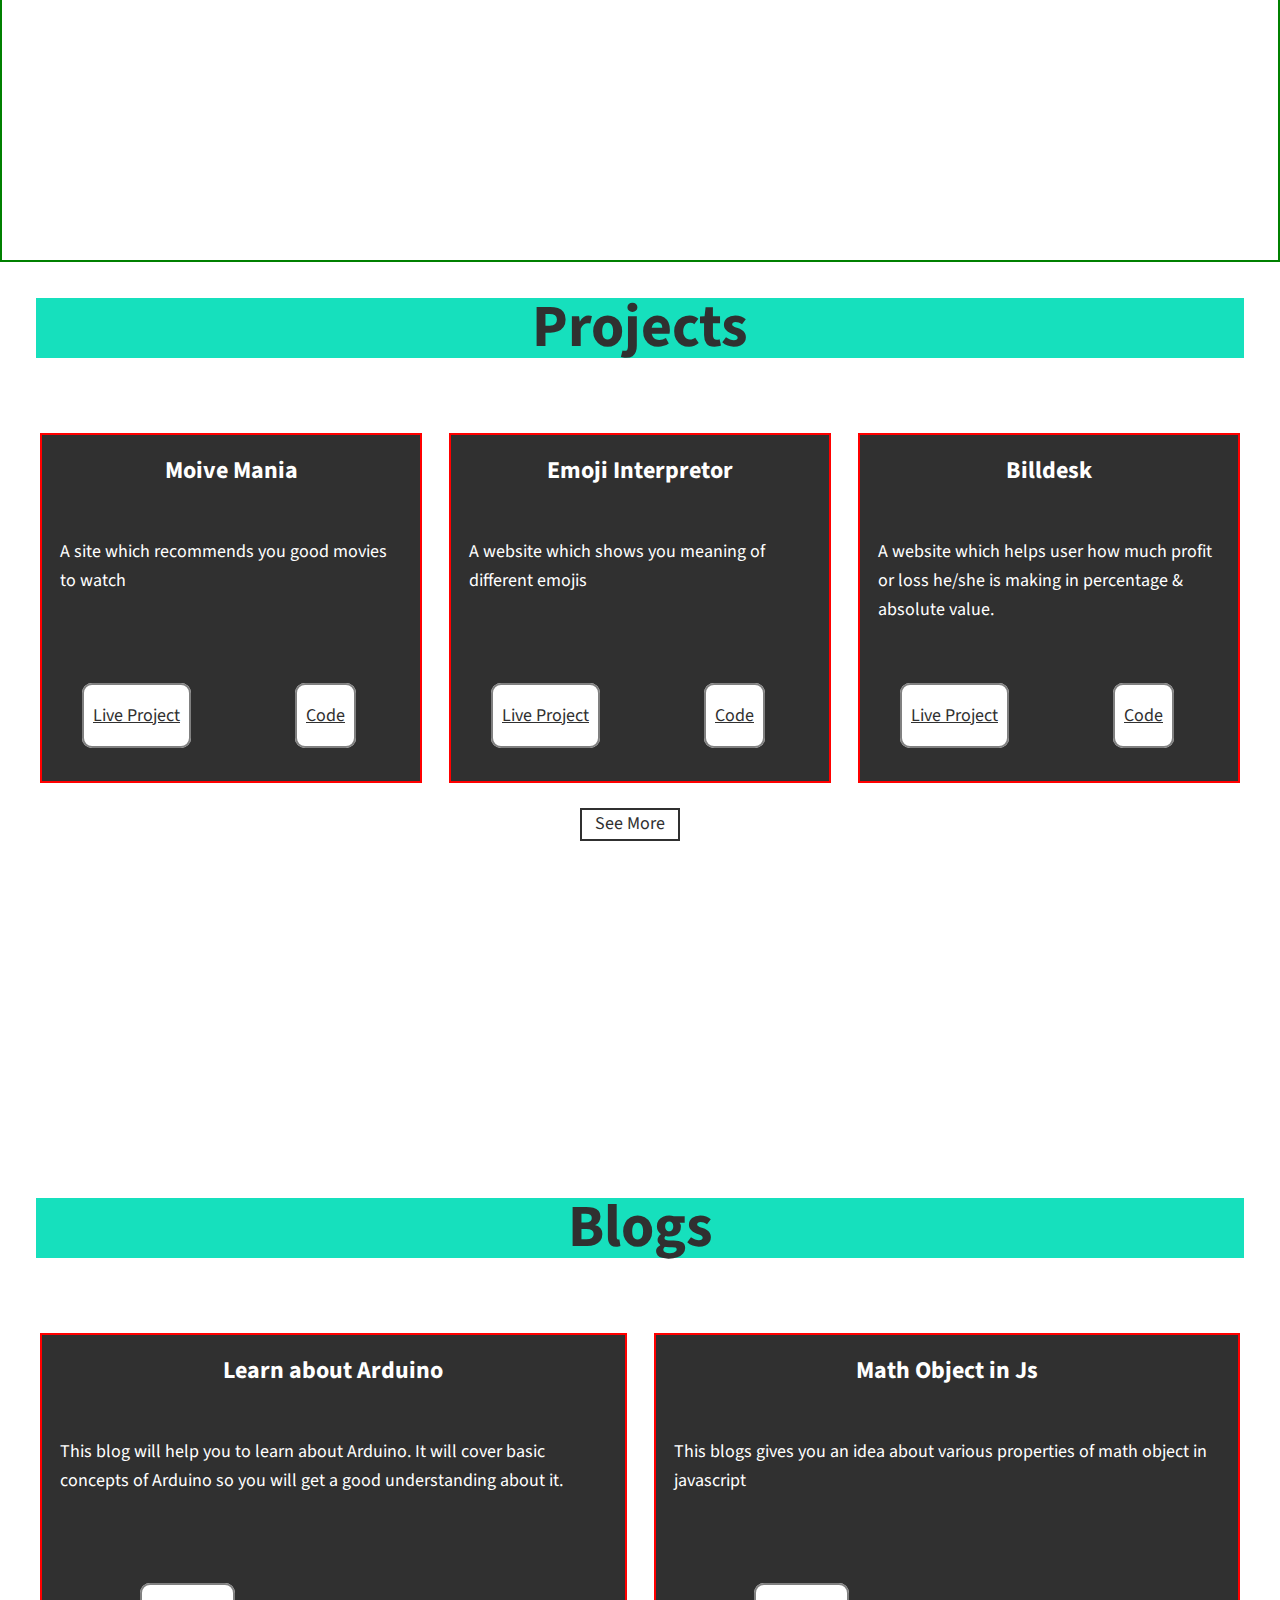
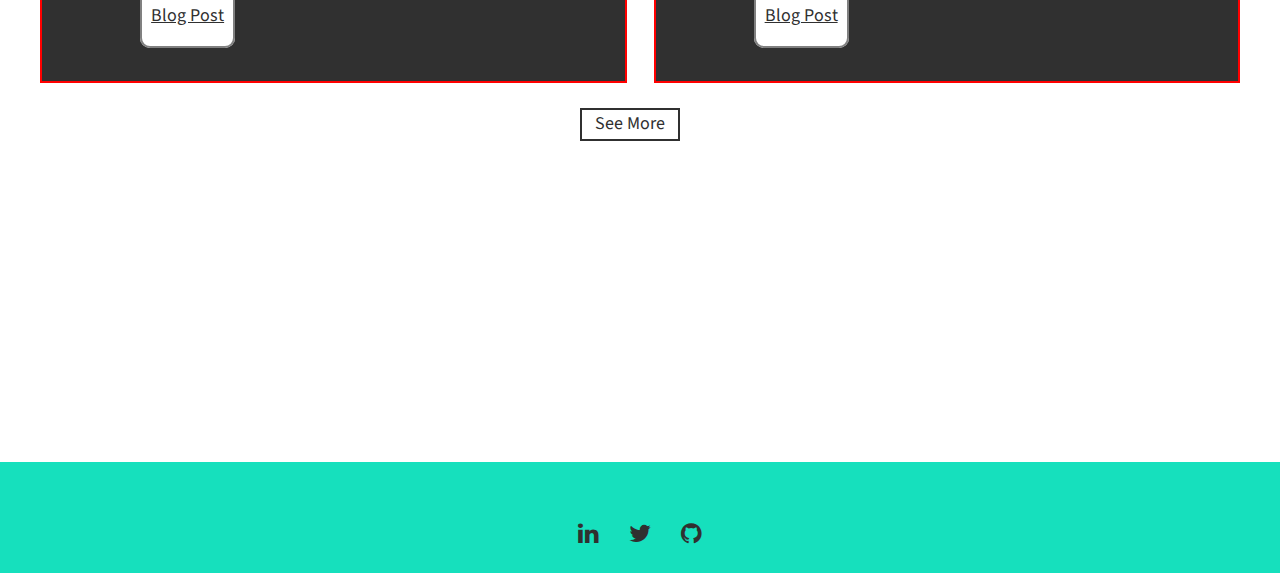
==== commit 1741cea5: "update -blog" ====
--- a/index.html
+++ b/index.html
@@ -165,14 +165,13 @@
         </div>
         <!-- blog -->
         <div class="project">
-          <h3 class="project-title">Array in Js</h3>
-          <p class="project-description">
-            An intriductory blog about Array and its variouts properties in
-            javasript
-          </p>
-
-          <div class="project-link">
-            <a href="./blog/blog3/blogArray.html">Blog Post</a>
+          <h3 class="project-title">Math Object in Js</h3>
+          <p class="project-description">
+            This blogs gives you an idea about various properties of math object
+            in javascript
+          </p>
+          <div class="project-link">
+            <a href="./blog/blog2/blogMath.html">Blog Post </a>
           </div>
         </div>
       </div>
